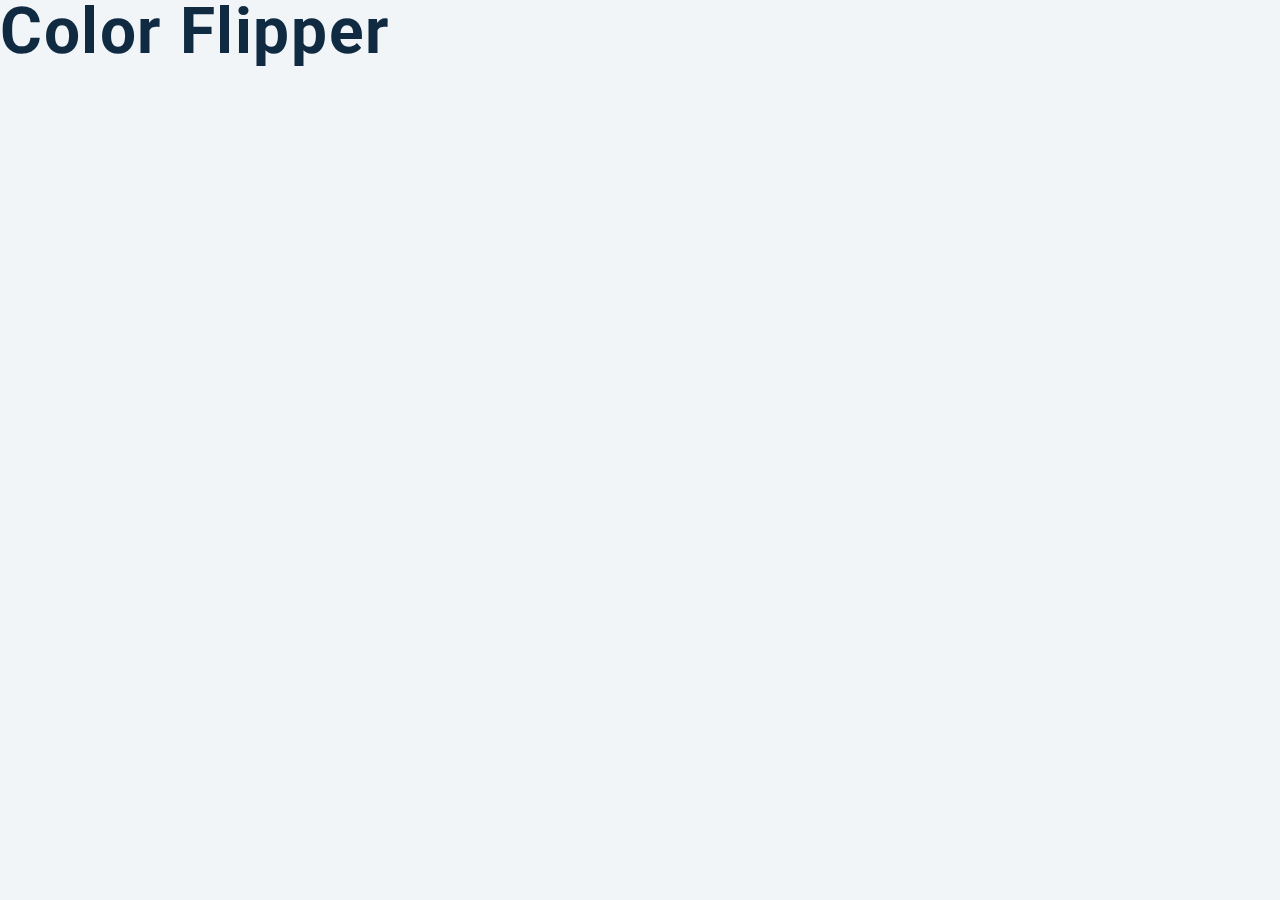
==== color-flipper/setup/index.html @ 0b04d53c "Initialised" ====
<!DOCTYPE html>
<html lang="en">
  <head>
    <meta charset="UTF-8" />
    <meta name="viewport" content="width=device-width, initial-scale=1.0" />
    <title>Color Flipper || Simple</title>

    <!-- styles -->
    <link rel="stylesheet" href="styles.css" />
  </head>
  <body>
    <h1>color flipper</h1>
    <!-- javascript -->
    <script src="app.js"></script>
  </body>
</html>
---- color-flipper/setup/styles.css ----
/*
=============== 
Fonts
===============
*/
@import url("https://fonts.googleapis.com/css?family=Open+Sans|Roboto:400,700&display=swap");

/*
=============== 
Variables
===============
*/

:root {
  /* dark shades of primary color*/
  --clr-primary-1: hsl(205, 86%, 17%);
  --clr-primary-2: hsl(205, 77%, 27%);
  --clr-primary-3: hsl(205, 72%, 37%);
  --clr-primary-4: hsl(205, 63%, 48%);
  /* primary/main color */
  --clr-primary-5: hsl(205, 78%, 60%);
  /* lighter shades of primary color */
  --clr-primary-6: hsl(205, 89%, 70%);
  --clr-primary-7: hsl(205, 90%, 76%);
  --clr-primary-8: hsl(205, 86%, 81%);
  --clr-primary-9: hsl(205, 90%, 88%);
  --clr-primary-10: hsl(205, 100%, 96%);
  /* darkest grey - used for headings */
  --clr-grey-1: hsl(209, 61%, 16%);
  --clr-grey-2: hsl(211, 39%, 23%);
  --clr-grey-3: hsl(209, 34%, 30%);
  --clr-grey-4: hsl(209, 28%, 39%);
  /* grey used for paragraphs */
  --clr-grey-5: hsl(210, 22%, 49%);
  --clr-grey-6: hsl(209, 23%, 60%);
  --clr-grey-7: hsl(211, 27%, 70%);
  --clr-grey-8: hsl(210, 31%, 80%);
  --clr-grey-9: hsl(212, 33%, 89%);
  --clr-grey-10: hsl(210, 36%, 96%);
  --clr-white: #fff;
  --clr-red-dark: hsl(360, 67%, 44%);
  --clr-red-light: hsl(360, 71%, 66%);
  --clr-green-dark: hsl(125, 67%, 44%);
  --clr-green-light: hsl(125, 71%, 66%);
  --clr-black: #222;
  --ff-primary: "Roboto", sans-serif;
  --ff-secondary: "Open Sans", sans-serif;
  --transition: all 0.3s linear;
  --spacing: 0.1rem;
  --radius: 0.25rem;
  --light-shadow: 0 5px 15px rgba(0, 0, 0, 0.1);
  --dark-shadow: 0 5px 15px rgba(0, 0, 0, 0.2);
  --max-width: 1170px;
  --fixed-width: 620px;
}
/*
=============== 
Global Styles
===============
*/

*,
::after,
::before {
  margin: 0;
  padding: 0;
  box-sizing: border-box;
}
body {
  font-family: var(--ff-secondary);
  background: var(--clr-grey-10);
  color: var(--clr-grey-1);
  line-height: 1.5;
  font-size: 0.875rem;
}
ul {
  list-style-type: none;
}
a {
  text-decoration: none;
}
h1,
h2,
h3,
h4 {
  letter-spacing: var(--spacing);
  text-transform: capitalize;
  line-height: 1.25;
  margin-bottom: 0.75rem;
  font-family: var(--ff-primary);
}
h1 {
  font-size: 3rem;
}
h2 {
  font-size: 2rem;
}
h3 {
  font-size: 1.25rem;
}
h4 {
  font-size: 0.875rem;
}
p {
  margin-bottom: 1.25rem;
  color: var(--clr-grey-5);
}
@media screen and (min-width: 800px) {
  h1 {
    font-size: 4rem;
  }
  h2 {
    font-size: 2.5rem;
  }
  h3 {
    font-size: 1.75rem;
  }
  h4 {
    font-size: 1rem;
  }
  body {
    font-size: 1rem;
  }
  h1,
  h2,
  h3,
  h4 {
    line-height: 1;
  }
}
/*  global classes */

/* section */
.section {
  padding: 5rem 0;
}

.section-center {
  width: 90vw;
  margin: 0 auto;
  max-width: 1170px;
}
@media screen and (min-width: 992px) {
  .section-center {
    width: 95vw;
  }
}
main {
  min-height: 100vh;
  display: grid;
  place-items: center;
}

/*
=============== 
Nav
===============
*/
nav {
  background: var(--clr-white);
  height: 3rem;
  display: grid;
  align-items: center;
  box-shadow: var(--dark-shadow);
}
.nav-center {
  width: 90vw;
  max-width: var(--fixed-width);
  margin: 0 auto;
  display: flex;
  align-items: center;
  justify-content: space-between;
}
.nav-center h4 {
  margin-bottom: 0;
  color: var(--clr-primary-5);
}
.nav-links {
  display: flex;
}
nav a {
  text-transform: capitalize;
  font-weight: 700;
  font-size: 1rem;
  color: var(--clr-primary-1);
  letter-spacing: var(--spacing);
  margin-right: 1rem;
}
nav a:hover {
  color: var(--clr-primary-5);
}
/*
=============== 
Container
===============
*/
main {
  min-height: calc(100vh - 3rem);
  display: grid;
  place-items: center;
}
.container {
  text-align: center;
}
.container h2 {
  background: var(--clr-black);
  color: var(--clr-white);
  padding: 1rem;
  border-radius: var(--radius);
  margin-bottom: 2.5rem;
}
.color {
  color: var(--clr-primary-5);
}
.btn-hero {
  font-family: var(--ff-primary);
  text-transform: uppercase;
  background: transparent;
  color: var(--clr-black);
  letter-spacing: var(--spacing);
  display: inline-block;
  font-weight: 700;
  transition: var(--transition);
  border: 2px solid var(--clr-black);
  cursor: pointer;
  box-shadow: 0 1px 3px rgba(0, 0, 0, 0.2);
  border-radius: var(--radius);
  font-size: 1rem;
  padding: 0.75rem 1.25rem;
}
.btn-hero:hover {
  color: var(--clr-white);
  background: var(--clr-black);
}
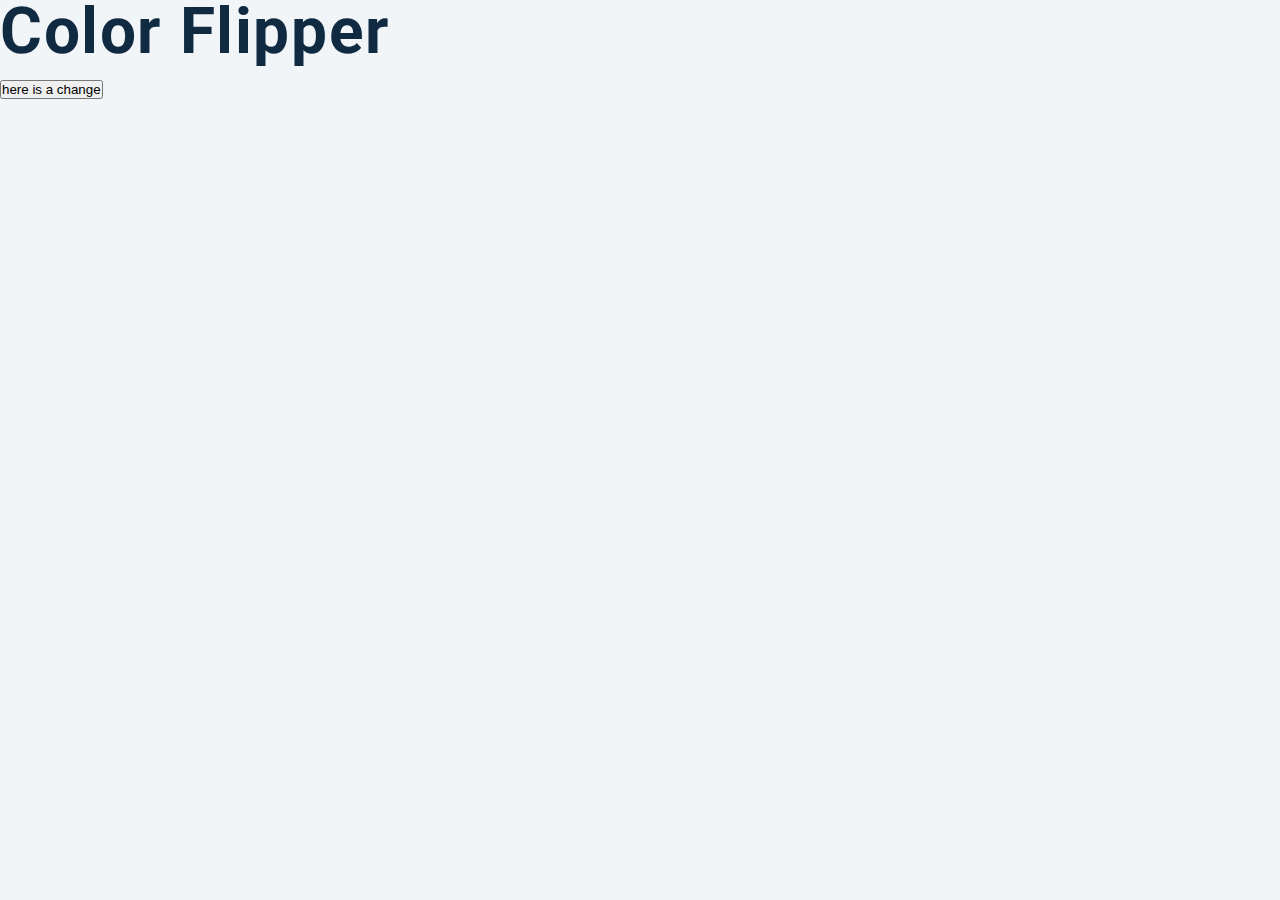
==== commit a7495dc2: "Check" ====
--- a/color-flipper/setup/index.html
+++ b/color-flipper/setup/index.html
@@ -11,6 +11,7 @@
   <body>
     <h1>color flipper</h1>
     <!-- javascript -->
+    <button>here is a change</button>
     <script src="app.js"></script>
   </body>
 </html>
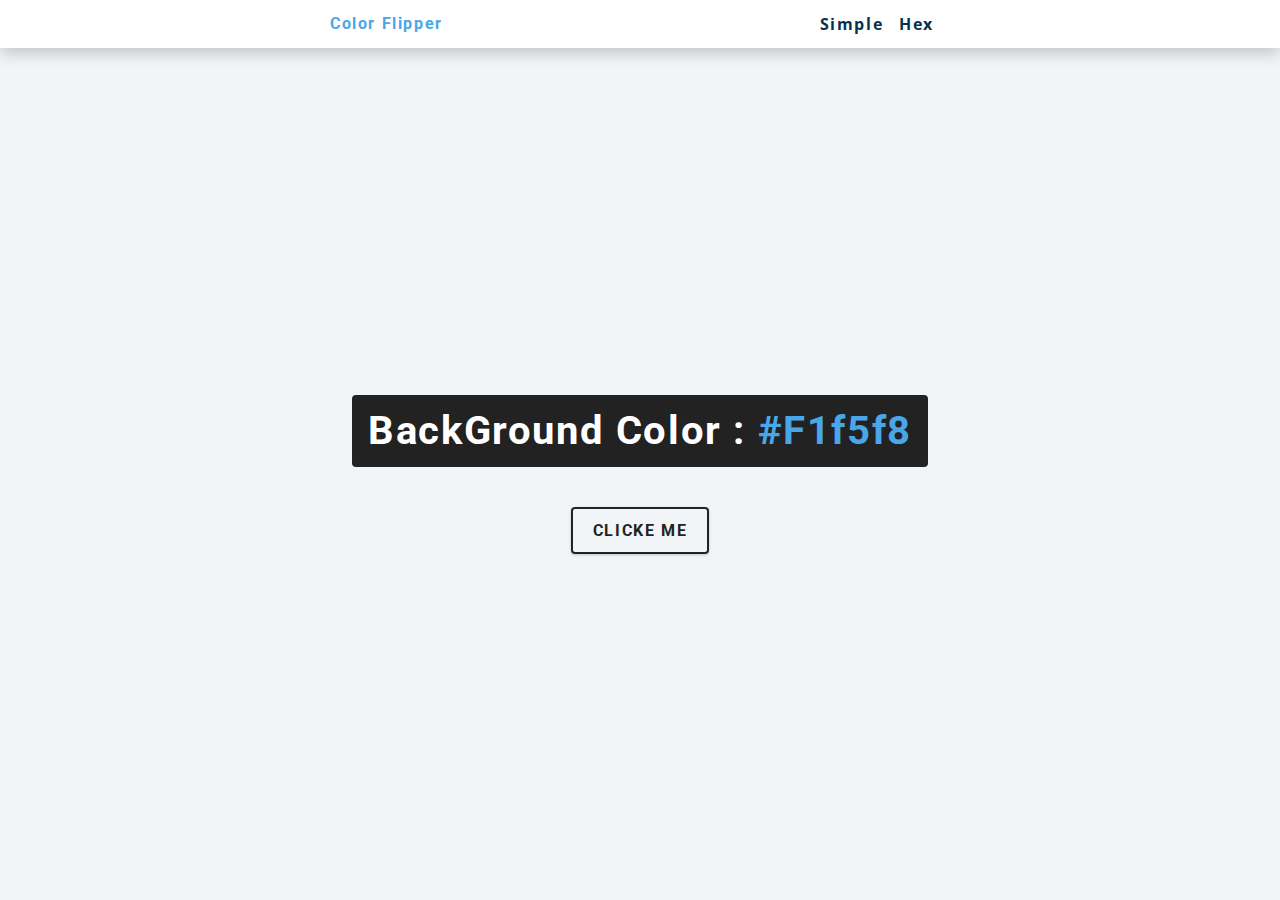
==== commit a44f47ba: "Color Flipper added" ====
--- a/color-flipper/setup/index.html
+++ b/color-flipper/setup/index.html
@@ -9,9 +9,27 @@
     <link rel="stylesheet" href="styles.css" />
   </head>
   <body>
-    <h1>color flipper</h1>
+    <nav>
+      <div class="nav-center">
+        <h4>Color flipper</h4>
+        <ul class="nav-links">
+          <li>
+            <a href="index.html">Simple</a>
+          </li>
+          <li>
+            <a href="hex.html">Hex</a>
+          </li>
+        </ul>
+      </div>
+    </nav>
+    <main>
+      <div class="container">
+        <h2>BackGround Color : <span class="color"> #f1f5f8 </span></h2>
+        <button class="btn btn-hero" id="btn">Clicke me</button>
+      </div>
+    </main>
     <!-- javascript -->
-    <button>here is a change</button>
+
     <script src="app.js"></script>
   </body>
 </html>
